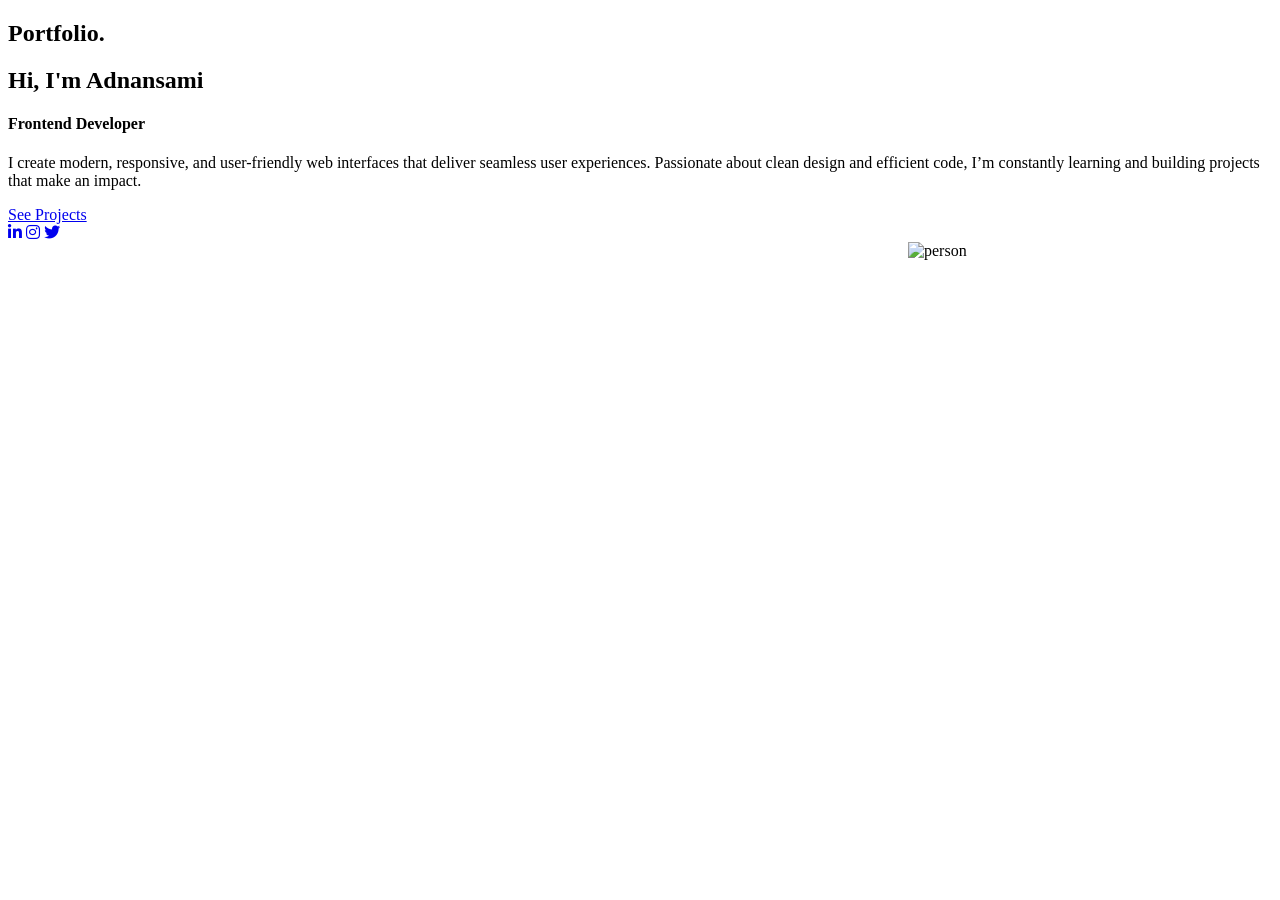
==== index.html @ aebe10d4 "Create index.html" ====
<!DOCTYPE html>
<html lang="en">
<head>
    <meta charset="UTF-8">
    <meta http-equiv="X-UA-Compatible" content="IE=edge">
    <meta name="viewport" content="width=device-width, initial-scale=1.0">
    <title>Create a Personal Portfolio Website using HTML and CSS | Codehal</title>
    <link rel="stylesheet" href="https://cdnjs.cloudflare.com/ajax/libs/font-awesome/6.2.0/css/all.min.css">
    <link rel="stylesheet" href="style.css">
</head>
<body>
    <header>
        <h2 class="logo"><span>P</span>ortfolio.</h2>
    </header>
    <section class="home">
        <div class="content">
            <h2>Hi, I'm <span>Adnansami</span></h2>
            <h4>Frontend Developer</h4>
            <p>I create modern, responsive, and user-friendly web interfaces that deliver seamless user experiences. Passionate about clean design and efficient code, I’m constantly learning and building projects that make an impact.</p>
            <div class="btn-group">
                <a href="https://github.com/Adnansami-22">See Projects</a>
            </div>
            <div class="social-icons">
                <a href="https://www.linkedin.com/in/adnansami-trasgar-831774268"><i class="fa-brands fa-linkedin-in"></i></a>
                <a href="https://www.instagram.com/_adnan_08__?igsh=MWs4OTZkZTg4ZDc0bg=="><i class="fa-brands fa-instagram"></i></a>
                <a href="#"><i class="fa-brands fa-twitter"></i></a>
            </div>
            <div class="image" style="margin-left : 900px", pad>
                <img src="../Picsart_26-04-17_13-07-04-833.png" alt="person">
            </div>
        </div>
    </section>
</body>
</html>
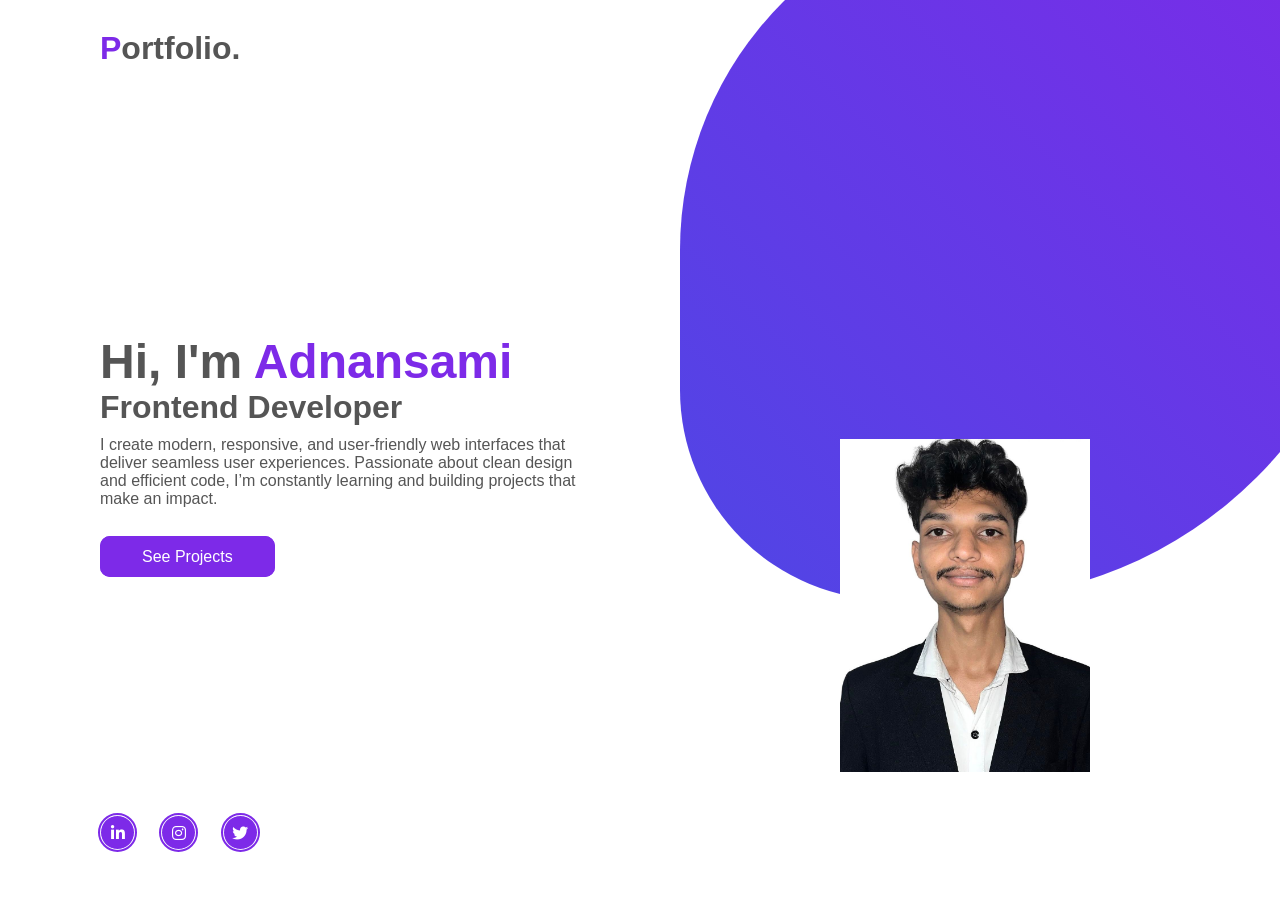
==== commit 98e56381: "Update index.html" ====
--- a/index.html
+++ b/index.html
@@ -26,7 +26,7 @@
                 <a href="#"><i class="fa-brands fa-twitter"></i></a>
             </div>
             <div class="image" style="margin-left : 900px", pad>
-                <img src="../Picsart_26-04-17_13-07-04-833.png" alt="person">
+                <img src="a.jpeg" alt="person">
             </div>
         </div>
     </section>
--- a/style.css
+++ b/style.css
@@ -0,0 +1,153 @@
+@import url('https://fonts.googleapis.com/css2?family=Poppins:wght@300;400;500;600;700;800;900&display=swap');
+* {
+    margin: 0;
+    padding: 0;
+    box-sizing: border-box;
+    font-family: 'Poppins', sans-serif;
+}
+header {
+    position: fixed;
+    top: 0;
+    left: 0;
+    width: 100%;
+    padding: 30px 100px;
+    display: flex;
+    justify-content: space-between;
+    align-items: center;
+    z-index: 100;
+}
+.logo {
+    font-size: 2em;
+    color: #555;
+    cursor: default;
+}
+.logo span {
+    color: #7d2ae8;
+}
+.navigation {
+    margin-left: -300px;
+}
+.navigation a {
+    font-size: 1.1em;
+    color: #555;
+    text-decoration: none;
+    margin-right: 40px;
+    font-weight: 500;
+    transition: .3s;
+}
+.navigation a:hover {
+    color: #7d2ae8;
+}
+.btn-talk {
+    color: #fff;
+    text-decoration: none;
+    padding: 8px 35px;
+    background: #7d2ae8;
+    border-radius: 10px;
+    border: 2px solid #7d2ae8;
+    font-weight: 500;
+    transition: .3s;
+}
+.btn-talk:hover {
+    color: #7d2ae8;
+    background: transparent;
+}
+.home {
+    position: relative;
+    overflow: hidden;
+    width: 100%;
+    height: 100vh;
+    background: url('background.jpg');
+    background-size: cover;
+    background-position: center;
+    display: flex;
+    align-items: center;
+    padding: 30px 100px;
+}
+.home::before {
+    content: '';
+    position: absolute;
+    right: -100px;
+    top: -100px;
+    width: 700px;
+    height: 700px;
+    background: linear-gradient(45deg, #4f46e5, #7d2ae8);
+    border-radius: 50% 40% 60% 30%;
+    z-index: 1;
+}
+.content {
+    max-width: 500px;
+    color: #555;
+}
+.content h2 {
+    font-size: 3em;
+}
+.content h2 span {
+    color: #7d2ae8;
+}
+.content h4 {
+    font-size: 2em;
+}
+.content p {
+    padding: 10px 0 40px 0;
+}
+.btn-group a {
+    color: #fff;
+    text-decoration: none;
+    padding: 10px 40px;
+    background: #7d2ae8;
+    border-radius: 10px;
+    border: 2px solid #7d2ae8;
+    font-weight: 500;
+    transition: .3s;
+}
+.btn-group a:hover:nth-child(1) {
+    color: #7d2ae8;
+    background: transparent;
+}
+.btn-group a:nth-child(2) {
+    color: #7d2ae8;
+    background: transparent;
+    margin-left: 30px;
+    padding: 10px 30px;
+}
+.btn-group a:hover:nth-child(2) {
+    color: #fff;
+    background: #7d2ae8;
+}
+.social-icons {
+    position: absolute;
+    bottom: 50px;
+}
+.social-icons a {
+    display: inline-block;
+    width: 35px;
+    height: 35px;
+    background: #7d2ae8;
+    border-radius: 50%;
+    margin-right: 22px;
+    text-align: center;
+    line-height: 35px;
+    border: 1px solid #fff;
+    outline: 2px solid #7d2ae8;
+    transition: .3s;
+}
+.social-icons a:hover {
+    transform: translateY(-5px);
+}
+.social-icons a i {
+    color: #fff;
+}
+.image {
+    position: absolute;
+    right: 100px;
+    bottom: 0;
+    z-index: 2;
+}
+
+.image img {
+    width: 250px;
+    margin-bottom: 124px;
+    margin-right: 90px;
+    
+}
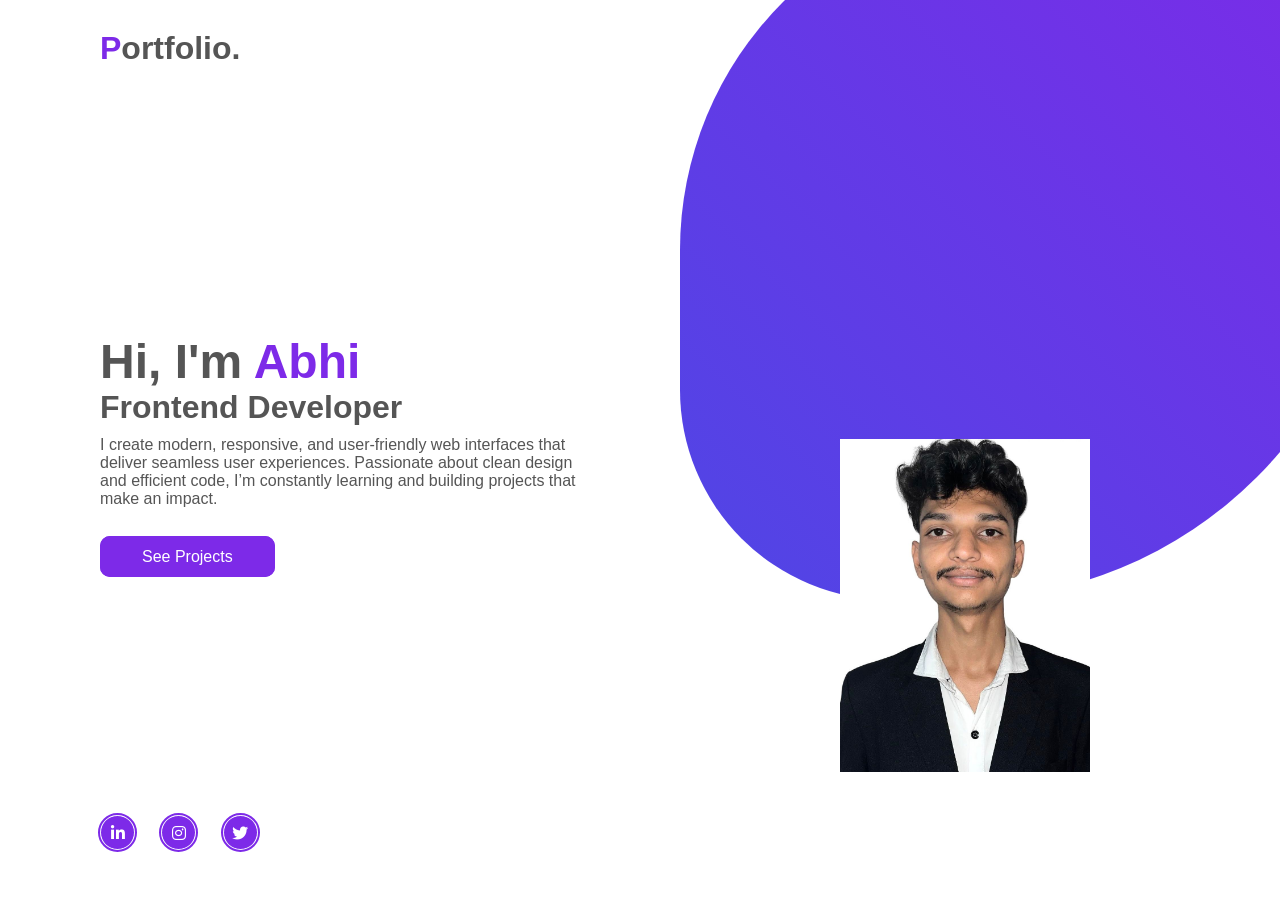
==== commit 6ebc4de5: "Update index.html" ====
--- a/index.html
+++ b/index.html
@@ -14,15 +14,15 @@
     </header>
     <section class="home">
         <div class="content">
-            <h2>Hi, I'm <span>Adnansami</span></h2>
+            <h2>Hi, I'm <span>Abhi</span></h2>
             <h4>Frontend Developer</h4>
             <p>I create modern, responsive, and user-friendly web interfaces that deliver seamless user experiences. Passionate about clean design and efficient code, I’m constantly learning and building projects that make an impact.</p>
             <div class="btn-group">
                 <a href="https://github.com/Adnansami-22">See Projects</a>
             </div>
             <div class="social-icons">
-                <a href="https://www.linkedin.com/in/adnansami-trasgar-831774268"><i class="fa-brands fa-linkedin-in"></i></a>
-                <a href="https://www.instagram.com/_adnan_08__?igsh=MWs4OTZkZTg4ZDc0bg=="><i class="fa-brands fa-instagram"></i></a>
+                <a href="https://www.linkedin.com/in/abhi-sharanagouda-biradar-838944387?utm_source=share&utm_campaign=share_via&utm_content=profile&utm_medium=ios_app"><i class="fa-brands fa-linkedin-in"></i></a>
+                <a href="https://www.instagram.com/_abhi__biradar_?igsh=MWw0anNocm1jbTlt&utm_source=qr"><i class="fa-brands fa-instagram"></i></a>
                 <a href="#"><i class="fa-brands fa-twitter"></i></a>
             </div>
             <div class="image" style="margin-left : 900px", pad>
